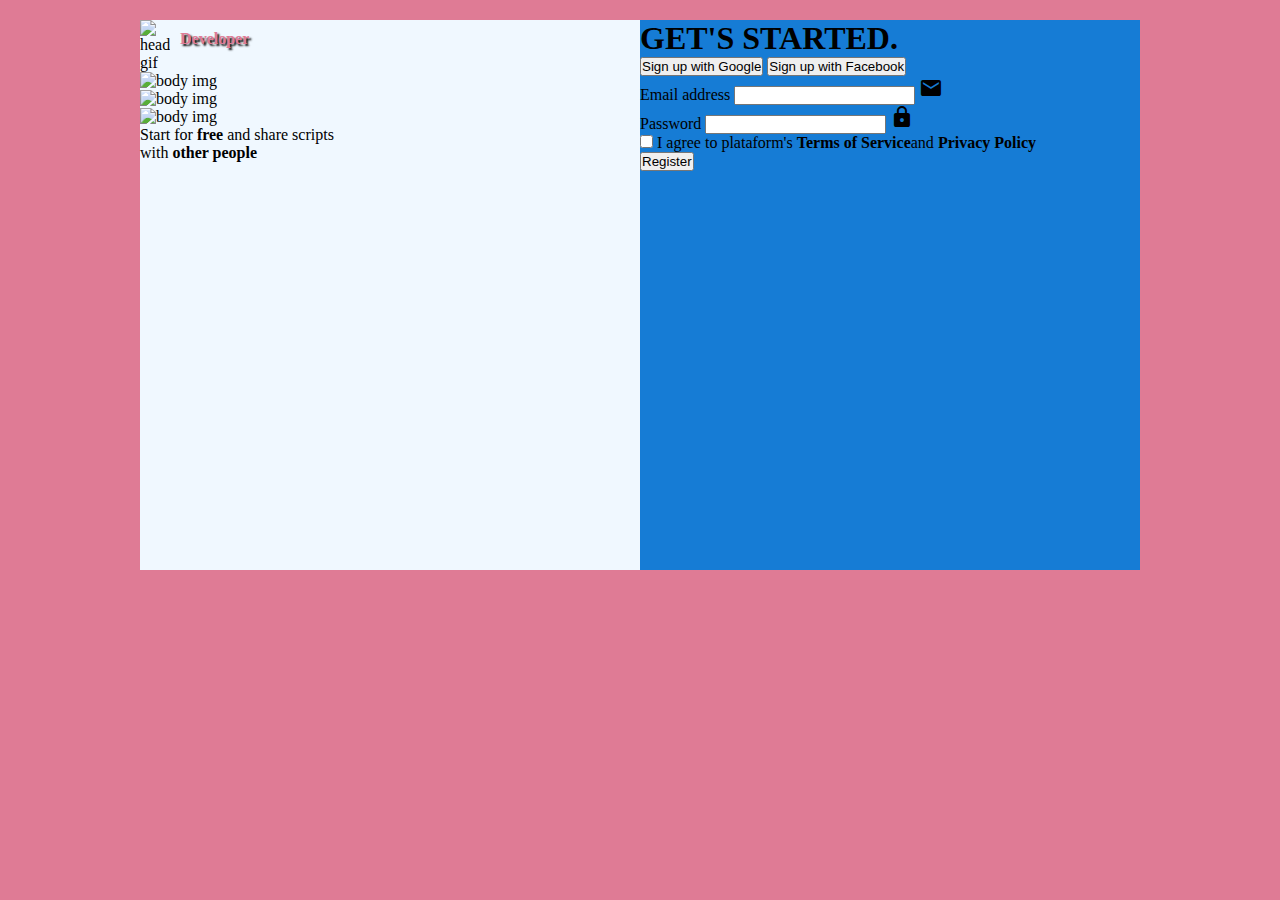
==== main/index.html @ 37745910 "first commit" ====
<!-- Created by Camila Silva
     Since 07/04/2022
     register site -->

<!DOCTYPE html>
<html lang="en">

<head>

    <meta charset="UTF-8">
    <meta http-equiv="X-UA-Compatible" content="IE=edge">
    <meta name="viewport" content="width=device-width, initial-scale=1.0">
    <!-- importing css -->
    <link rel="stylesheet" type="text/css" href="../style/index.css">
    <!-- importing icons -->
    <!-- eye password -->
    <link rel="stylesheet" type="text/css" href="https://cdn.linearicons.com/free/1.0.0/icon-font.min.css">
    <!-- icons -->
    <link rel="stylesheet" type="text/css" href="https://fonts.googleapis.com/icon?family=Material+Icons">
    
    <!-- title -->
    <title> Developer Registration</title>

</head>

<body>

    <!-- main left content -->
    <fieldset class="primary_content">

        <header class="header_left">
            <!-- image that will be in the left header -->
            <img class="header_img_left" width="30px" alt="header gif" src="https://media.discordapp.net/attachments/571711304985739278/961631970939523082/hacker.gif?width=453&height=453">
            <p>Developer</p>
        </header>

        <body class="body_left">
            <!-- image that will be in the left body -->
            <img class="body_img_left" width="100px" alt="body img" src="https://media.discordapp.net/attachments/571711304985739278/961633495212511362/office.png?width=453&height=453">
            <img class="body_img_left" width="100px" alt="body img" src="https://media.discordapp.net/attachments/571711304985739278/961633495552237618/typing.png?width=453&height=453">
            <img class="body_img_left" width="100px" alt="body img" src="https://media.discordapp.net/attachments/571711304985739278/961633495795523624/coding.png?width=453&height=453">
            
            <!-- footer text -->  
            <p>Start for <strong>free</strong> and share scripts<br> with <strong> other people </strong></p>
        </body>

    </fieldset>

    <!-- main right content -->
    <fieldset class="secondary_content">

        <container class="body_right"> 
            <!-- title -->
            <h1 class="body_right_title">GET'S STARTED.</h1>

            <div class="button_register">
                <!-- google button -->
                <button>Sign up with Google</button>
    
                <!-- facebook button -->
                <button>Sign up with Facebook</button>
            </div>

            <!-- input register -->
            <div class="input_register">
                <label for="email">Email address</label>
                <input type="text" name="email" id="email">
                <span class="material-icons">email</span>
            </div>

            <!-- input password -->
            <div class="input_password">
                <label for="password">Password</label>
                <input type="password" name="password" id="password">
                <span class="material-icons">lock</span>
                <span class="lnr lnr-eye"></span>
            </div>

            <!-- agree checkbox -->
            <div class="input_accept">
                <input type="checkbox" id="accept" name="accept" value="accept">
                <label for="accept">I agree to plataform's <strong>Terms of Service</strong>and 
                                <strong>Privacy Policy</strong></label>
            </div>

            <!-- register button -->
            <button class="btn_register">Register</button>
        </container>

    </fieldset> 

</body>

</html>
---- style/index.css ----
/* Created by Camila Silva
   Since 07/04/2022
   register css site  */

/* default reset */
*{
    margin: 0;
    padding: 0;
}

/* color that will be in background  */
body{
    display: flex;
    flex-direction: row;
    justify-content: center;
    align-items: stretch;
    background-color: #df7b95;  
}

.header_left{
    display: flex;
    flex-direction: row;
}
.header_left p{
    padding: 10px;
    color: #df7b95;
    font-weight: bolder;
    text-shadow: 2px 2px 2px #000000;
}

/* adjusting primary content */
.primary_content{  
    display: flex;
    flex-direction: column;  
    background-color: aliceblue;
    border: none;
    margin-top: 20px;
    width: 500px;
    height: 550px;
}

/* adjusting primary content */
.secondary_content{  
    background-color: rgb(22, 124, 213);
    border: none;
    margin-top: 20px;
    width: 500px;
    height: 550px;
}

.body_left{
    
}
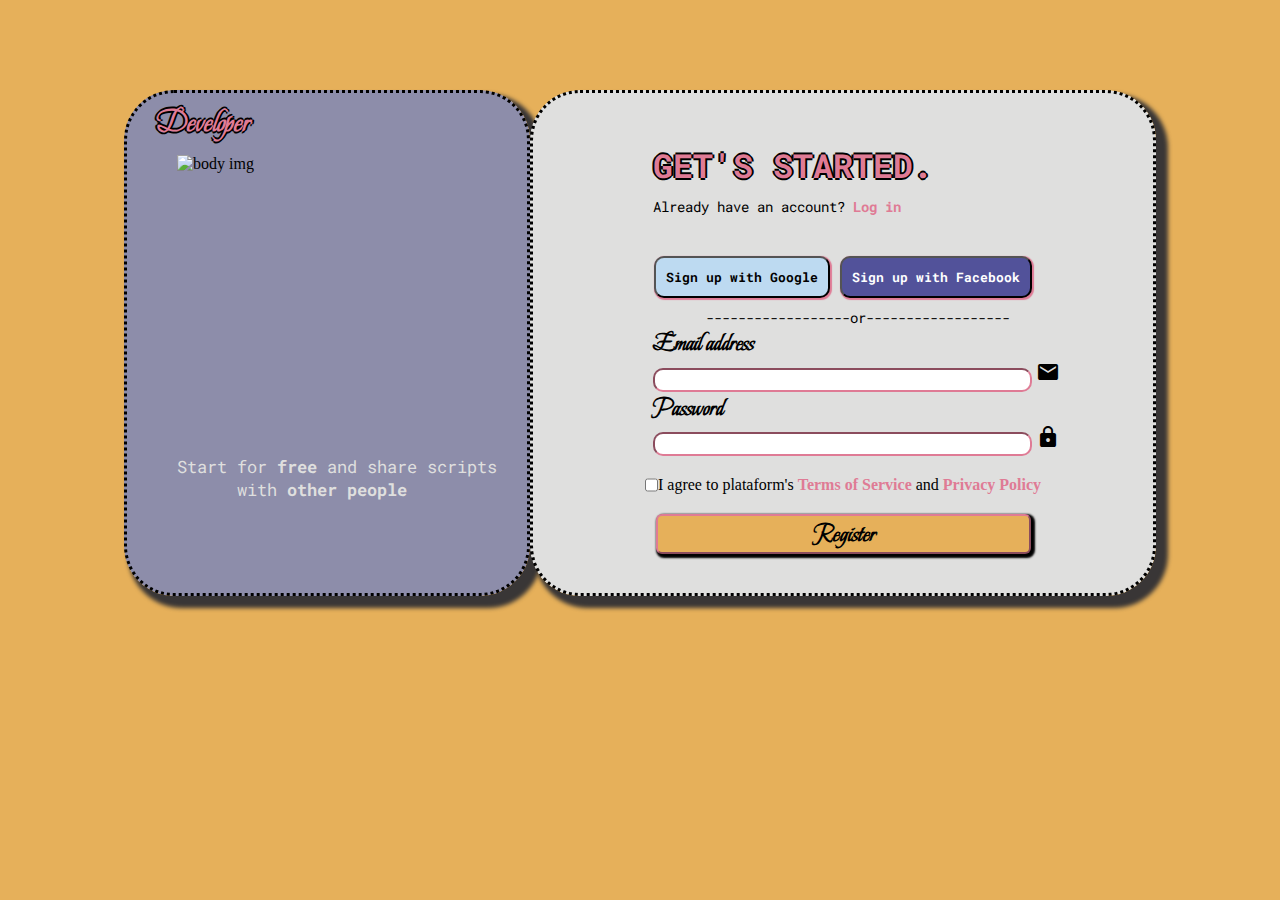
==== commit 44102248: "finalização do css" ====
--- a/main/index.html
+++ b/main/index.html
@@ -24,70 +24,79 @@
 </head>
 
 <body>
+      
+    
+        <!-- main left content -->
+        <fieldset class="primary_content">
 
-    <!-- main left content -->
-    <fieldset class="primary_content">
+            <header class="header_left">
+                <!-- text that will be in the left header -->         
+                <p>Developer</p>
+            </header>
 
-        <header class="header_left">
-            <!-- image that will be in the left header -->
-            <img class="header_img_left" width="30px" alt="header gif" src="https://media.discordapp.net/attachments/571711304985739278/961631970939523082/hacker.gif?width=453&height=453">
-            <p>Developer</p>
-        </header>
+            <body class="body_left">
+                <!-- image that will be in the left body -->
+                <img class="body_img_left"  alt="body img" src="https://media.discordapp.net/attachments/571711304985739278/961633495795523624/coding.png?width=453&height=453">
+                
+            </body>
 
-        <body class="body_left">
-            <!-- image that will be in the left body -->
-            <img class="body_img_left" width="100px" alt="body img" src="https://media.discordapp.net/attachments/571711304985739278/961633495212511362/office.png?width=453&height=453">
-            <img class="body_img_left" width="100px" alt="body img" src="https://media.discordapp.net/attachments/571711304985739278/961633495552237618/typing.png?width=453&height=453">
-            <img class="body_img_left" width="100px" alt="body img" src="https://media.discordapp.net/attachments/571711304985739278/961633495795523624/coding.png?width=453&height=453">
-            
-            <!-- footer text -->  
-            <p>Start for <strong>free</strong> and share scripts<br> with <strong> other people </strong></p>
-        </body>
+            <footer class="primary_footer">
+                <!-- footer text -->  
+                <p>Start for <strong>free</strong> and share scripts<br> </p>
+                <p> &nbsp;  &nbsp; &nbsp; with <strong> other people </strong></p>
+            </footer>
 
-    </fieldset>
+        </fieldset>
 
-    <!-- main right content -->
-    <fieldset class="secondary_content">
+        <!-- main right content -->
+        <fieldset class="secondary_content">
+    
+                <!-- title -->
+                <h1 class="body_right_title">GET'S STARTED.</h1>
 
-        <container class="body_right"> 
-            <!-- title -->
-            <h1 class="body_right_title">GET'S STARTED.</h1>
+                <p> Already have an account? <strong>Log in</strong></p>
 
-            <div class="button_register">
-                <!-- google button -->
-                <button>Sign up with Google</button>
-    
-                <!-- facebook button -->
-                <button>Sign up with Facebook</button>
-            </div>
+                <div class="button_register">
+                    <!-- google button -->
+                    <button class="google">Sign up with Google</button>
+        
+                    <!-- facebook button -->
+                    <button class="facebook">Sign up with Facebook</button>
+                </div>
 
-            <!-- input register -->
-            <div class="input_register">
-                <label for="email">Email address</label>
-                <input type="text" name="email" id="email">
-                <span class="material-icons">email</span>
-            </div>
+                <p class="or">------------------or------------------</p>
 
-            <!-- input password -->
-            <div class="input_password">
-                <label for="password">Password</label>
-                <input type="password" name="password" id="password">
-                <span class="material-icons">lock</span>
-                <span class="lnr lnr-eye"></span>
-            </div>
+                <div class="input">
+                    <!-- input register -->
+                    <div class="input_register">
+                        <label for="email">Email address<br></label>
+                        <input type="text" name="email" id="email">
+                        <span class="material-icons">email</span>
+                    </div>
 
-            <!-- agree checkbox -->
-            <div class="input_accept">
-                <input type="checkbox" id="accept" name="accept" value="accept">
-                <label for="accept">I agree to plataform's <strong>Terms of Service</strong>and 
-                                <strong>Privacy Policy</strong></label>
-            </div>
+                    <!-- input password -->
+                    <div class="input_password">
+                        <label for="password">Password<br></label>
+                        <input type="password" name="password" id="password">
+                        <span class="material-icons">lock</span>
+                        <span class="lnr lnr-eye"></span>
+                    </div>
+           
+                </div>
 
-            <!-- register button -->
-            <button class="btn_register">Register</button>
-        </container>
+                <!-- agree checkbox -->
+                <div class="input_accept">
+                    <input type="checkbox" id="accept" name="accept" value="accept">
+                    <label for="accept">I agree to plataform's <strong>Terms of Service</strong> and 
+                                    <strong> Privacy Policy</strong></label>
+                </div>
 
-    </fieldset> 
+                <!-- register button -->
+                <div class="btn_register">
+                    <button>Register</button>
+                </div>
+
+        </fieldset> 
 
 </body>
 
--- a/style/index.css
+++ b/style/index.css
@@ -1,11 +1,15 @@
 /* Created by Camila Silva
    Since 07/04/2022
    register css site  */
+
+/* fonts */
+@import url('https://fonts.googleapis.com/css2?family=Beau+Rivage&family=Grape+Nuts&family=Roboto+Mono&family=Rubik+Microbe&family=Rubik+Moonrocks&display=swap');
 
 /* default reset */
 *{
     margin: 0;
     padding: 0;
+
 }
 
 /* color that will be in background  */
@@ -14,43 +18,215 @@
     flex-direction: row;
     justify-content: center;
     align-items: stretch;
-    background-color: #df7b95;  
-}
-
-.header_left{
-    display: flex;
-    flex-direction: row;
-}
+    margin: 10px 50px 50px 50px;
+    background-color:rgb(230, 176, 90) ;
+}
+
+/* adjusting left paragraph header */
 .header_left p{
-    padding: 10px;
+    padding: 10px 30px;
     color: #df7b95;
     font-weight: bolder;
-    text-shadow: 2px 2px 2px #000000;
+    font-size: 30px;  
+    text-shadow: -2px 0 black, 0 2px black, 2px 0 black, 0 -2px black;
+    font-family: 'Beau Rivage', cursive;
 }
 
 /* adjusting primary content */
 .primary_content{  
     display: flex;
     flex-direction: column;  
-    background-color: aliceblue;
+    background-color: rgb(141, 141, 170);
     border: none;
-    margin-top: 20px;
-    width: 500px;
-    height: 550px;
+    margin-top: 80px;
+    width: 400px;
+    height: 500px;
+    border-style:dotted;
+    border-radius: 50px;
+    box-shadow: 8px 8px 4px 4px rgb(57, 54, 54);
+}
+
+/* adjusting body left img */
+.body_left img{
+    padding-left: 50px;
+    padding-top: 0.1em;
+    width: 300px;
+    height:300px;  
+}
+
+/* adjusting primary paragraph footer */
+.primary_footer p{
+    padding-left: 50px;
+    font-size: 17px;
+    color: #DFDFDE;
+    font-family: 'Roboto Mono', monospace;
 }
 
 /* adjusting primary content */
 .secondary_content{  
-    background-color: rgb(22, 124, 213);
+    background-color: #DFDFDE;
     border: none;
-    margin-top: 20px;
+    margin-top: 80px;
+    width: 400px;
+    height: 500px;
+    border-style:dotted;
+    border-radius: 50px;
+    box-shadow: 8px 8px 4px 4px rgb(57, 54, 54);
+}
+
+/* adjusting body right title */
+.body_right_title{  
+    display: flex;
+    justify-content: center;
+}
+
+/* adjusting secondary content main title */
+.secondary_content h1{
+    padding-right: 100px;
+    color: #df7b95;
+    text-shadow: -2px 0 black, 0 2px black, 2px 0 black, 0 -2px black;
+    padding-top: 50px;
+    font-family: 'Roboto Mono', monospace;
+    font-weight: bold;
+    font-size: 33px;
+}
+
+/* adjusting secondary paragraph content */
+.secondary_content p{
+    font-family: 'Roboto Mono', monospace;  
+    font-size: 14px;
+    padding-left: 120px;
+    padding-top: 10px;
+}
+
+/* adjusting "or" paragraph */
+.or{
+    display: flex;
+    flex-direction: row;
+    justify-content: center;
+    padding-top:200px;
+    padding-right: 90px;
+}
+
+/* adjusting secondary content with parameter "strong" */
+.secondary_content strong{
+    color: #df7b95;
+    font-weight: bold;
+}
+
+/* adjusting button register */
+.button_register {
+    display: flex;
+    flex-direction: row;
+    justify-content: center;
+    padding-top: 40px ;
+    gap: 10px;
+}
+
+/* adjusting button register with parameter "button" */
+.button_register button{
+    border-radius: 10px;
+    padding: 10px 10px 10px;
+    box-shadow: 1px 1px 1px 1px #df7b95;
+    font-weight: bold;
+    font-family: 'Roboto Mono', monospace;
+}
+
+/* adjusting register hover button */
+.button_register button:hover{
+    cursor: pointer;
+    background-color: #db90a4;
+}
+
+/* adjusting google button */
+.google{
+    background-color: rgb(189, 218, 241);
+    color: rgb(0, 0, 0);
+}
+
+/* adjusting facebook button */
+.facebook{
+    background-color: rgb(82, 82, 154);
+    color: rgb(255, 255, 255);
+}
+
+/* adjusting input register */
+.input{
+    display: flex;
+    flex-direction: column;
+    padding-left: 120px;
     width: 500px;
-    height: 550px;
-}
-
-.body_left{
-    
-}
-
-
-
+}
+
+/* adjusting input register with parameter "input" */
+.input_register input{
+    border-radius: 10px;
+    border-color: #df7b95;
+    width: 375px;
+    height: 20px;
+}
+
+/* adjusting input register with parameter "label" */
+.input_register label{
+    font-family: 'Beau Rivage', cursive;
+    font-size: 24px;
+    font-weight: bold;
+}
+
+/* adjusting input password with parameter "input" */
+.input_password input{
+    border-radius: 10px;
+    border-color: #df7b95;
+    width: 375px;
+    height: 20px;
+}
+
+/* adjusting input password with parameter "label" */
+.input_password label{
+    font-family: 'Beau Rivage', cursive;
+    font-size: 24px;
+    font-weight: bold;
+}
+
+/* adjusting checkbox accept */
+.input_accept {
+    display: flex;
+    flex-direction: row;
+    justify-content: center;
+    padding-top: 20px;
+}
+
+/* adjusting button register */
+.btn_register {
+   display: flex;
+   flex-direction: row;
+   justify-content: center;
+   padding-top: 20px;
+}
+
+/* adjusting button register with parameter "button" */
+.btn_register button{
+    width: 375px;
+    height: 40px;
+    background-color: rgb(230, 176, 90);
+    border-radius: 6px;
+    border-color: #df7b95;
+    font-size: 24px;
+    font-family: 'Beau Rivage', cursive;
+    font-weight: bold ;
+    box-shadow: 2px 2px 2px 2px black;
+}
+
+/* adjusting button hover register */
+.btn_register button:hover{
+    cursor: pointer;
+    background-color: #db90a4;
+}
+
+
+
+
+
+
+
+
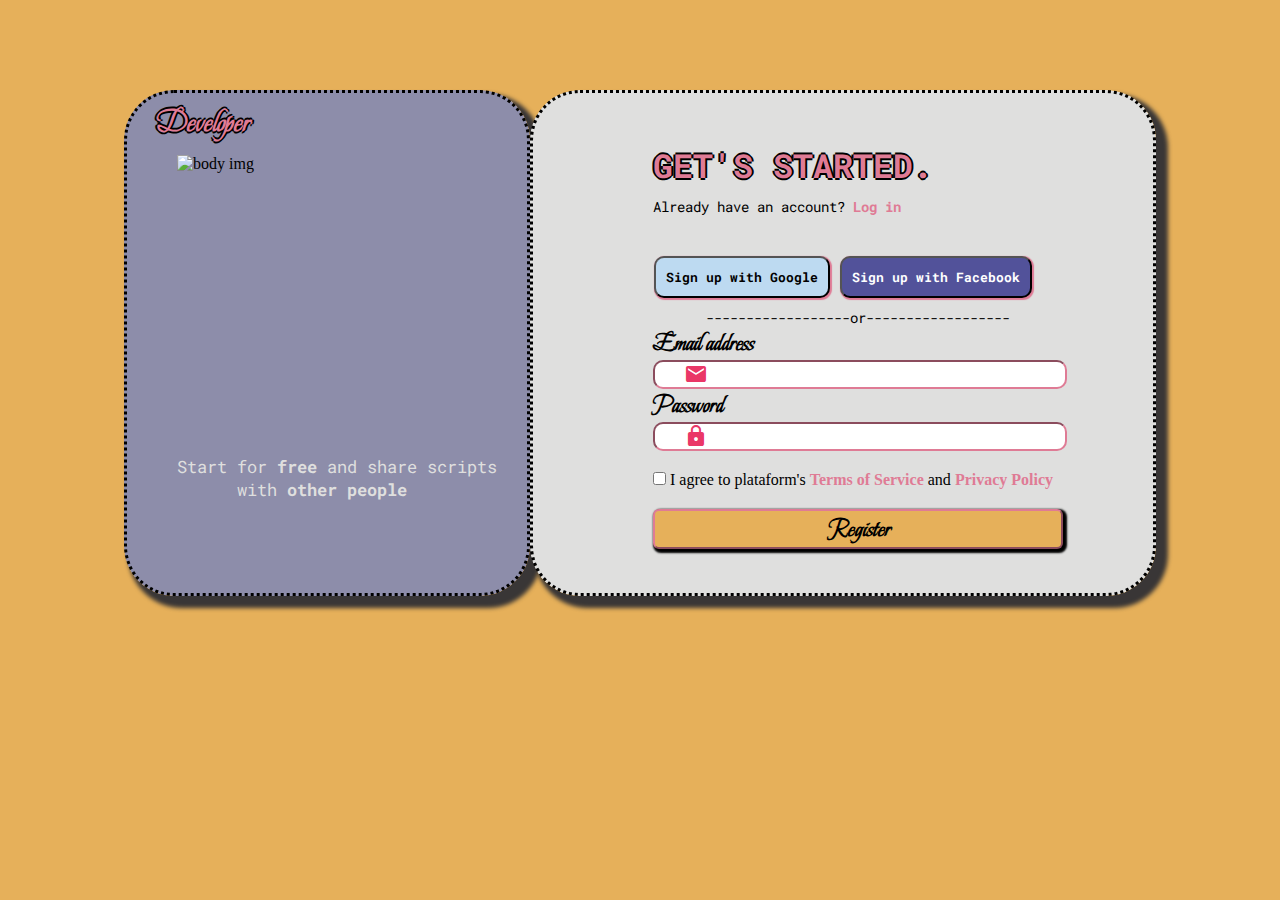
==== commit 7f7ba1aa: "finalização" ====
--- a/main/index.html
+++ b/main/index.html
@@ -25,7 +25,6 @@
 
 <body>
       
-    
         <!-- main left content -->
         <fieldset class="primary_content">
 
@@ -57,46 +56,56 @@
                 <p> Already have an account? <strong>Log in</strong></p>
 
                 <div class="button_register">
-                    <!-- google button -->
-                    <button class="google">Sign up with Google</button>
+
+                    <form action="https://accounts.google.com/signin/v2/identifier?service=accountsettings&continue=https%3A%2F%2Fmyaccount.google.com%2F%3Futm_source%3Dsign_in_no_continue%26pli%3D1&ec=GAlAwAE&flowName=GlifWebSignIn&flowEntry=AddSession">
+                        <!-- google button -->
+                        <button class="google">Sign up with Google</button>
+                    </form>
         
-                    <!-- facebook button -->
-                    <button class="facebook">Sign up with Facebook</button>
+                    <form action="https://www.facebook.com">
+                        <!-- facebook button -->
+                        <button class="facebook">Sign up with Facebook</button>
+                    </form>
+
                 </div>
 
+                <!-- paragraph -->
                 <p class="or">------------------or------------------</p>
 
+            <form>
                 <div class="input">
                     <!-- input register -->
                     <div class="input_register">
                         <label for="email">Email address<br></label>
-                        <input type="text" name="email" id="email">
+                        <input type="text" name="email" id="email" required>
                         <span class="material-icons">email</span>
                     </div>
 
                     <!-- input password -->
                     <div class="input_password">
                         <label for="password">Password<br></label>
-                        <input type="password" name="password" id="password">
+                        <input type="password" name="password" id="password" required>
                         <span class="material-icons">lock</span>
-                        <span class="lnr lnr-eye"></span>
+                        <span id="eye" class="lnr lnr-eye"></span>
                     </div>
            
                 </div>
 
                 <!-- agree checkbox -->
                 <div class="input_accept">
-                    <input type="checkbox" id="accept" name="accept" value="accept">
+                    <input type="checkbox" id="accept" name="accept" value="accept" required>
                     <label for="accept">I agree to plataform's <strong>Terms of Service</strong> and 
                                     <strong> Privacy Policy</strong></label>
                 </div>
 
                 <!-- register button -->
                 <div class="btn_register">
-                    <button>Register</button>
+                    <button type="submit" onsubmit="">Register</button>         
                 </div>
+            </form>
 
         </fieldset> 
+    
 
 </body>
 
--- a/style/index.css
+++ b/style/index.css
@@ -163,7 +163,8 @@
     border-radius: 10px;
     border-color: #df7b95;
     width: 375px;
-    height: 20px;
+    height: 25px;
+    padding-left: 35px;
 }
 
 /* adjusting input register with parameter "label" */
@@ -178,7 +179,21 @@
     border-radius: 10px;
     border-color: #df7b95;
     width: 375px;
-    height: 20px;
+    height: 25px;
+    padding-left: 35px;
+}
+
+.material-icons{
+    position: absolute;
+    left: 28.5em;
+    padding-top: 2px;
+    color: #ea3767;
+}
+
+#eye{
+    position: absolute;
+    left: 66em; 
+    padding-top: 5px;
 }
 
 /* adjusting input password with parameter "label" */
@@ -190,23 +205,20 @@
 
 /* adjusting checkbox accept */
 .input_accept {
-    display: flex;
-    flex-direction: row;
-    justify-content: center;
+    display: inline-block;
+    padding-left: 120px;
     padding-top: 20px;
 }
 
 /* adjusting button register */
 .btn_register {
-   display: flex;
-   flex-direction: row;
-   justify-content: center;
+   padding-left: 120px;
    padding-top: 20px;
 }
 
 /* adjusting button register with parameter "button" */
 .btn_register button{
-    width: 375px;
+    width: 410px;
     height: 40px;
     background-color: rgb(230, 176, 90);
     border-radius: 6px;
@@ -230,3 +242,5 @@
 
 
 
+
+
